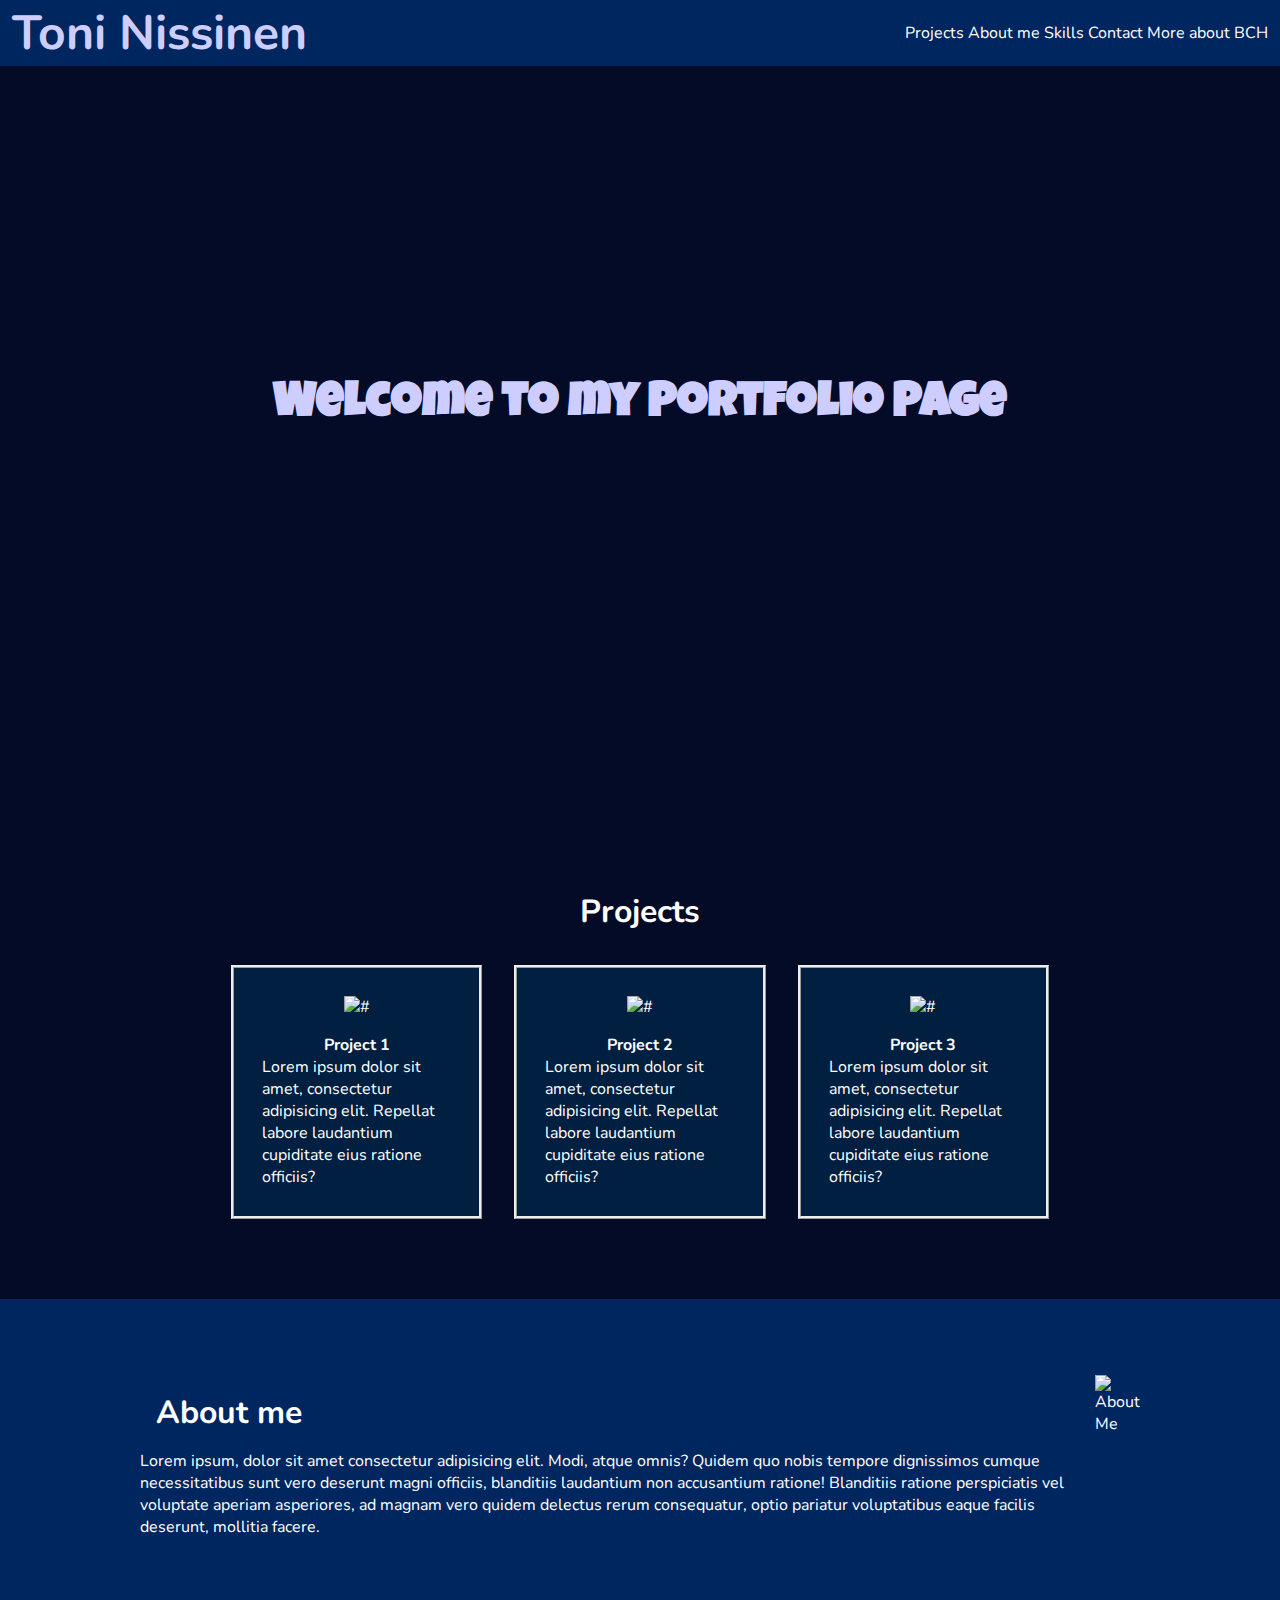
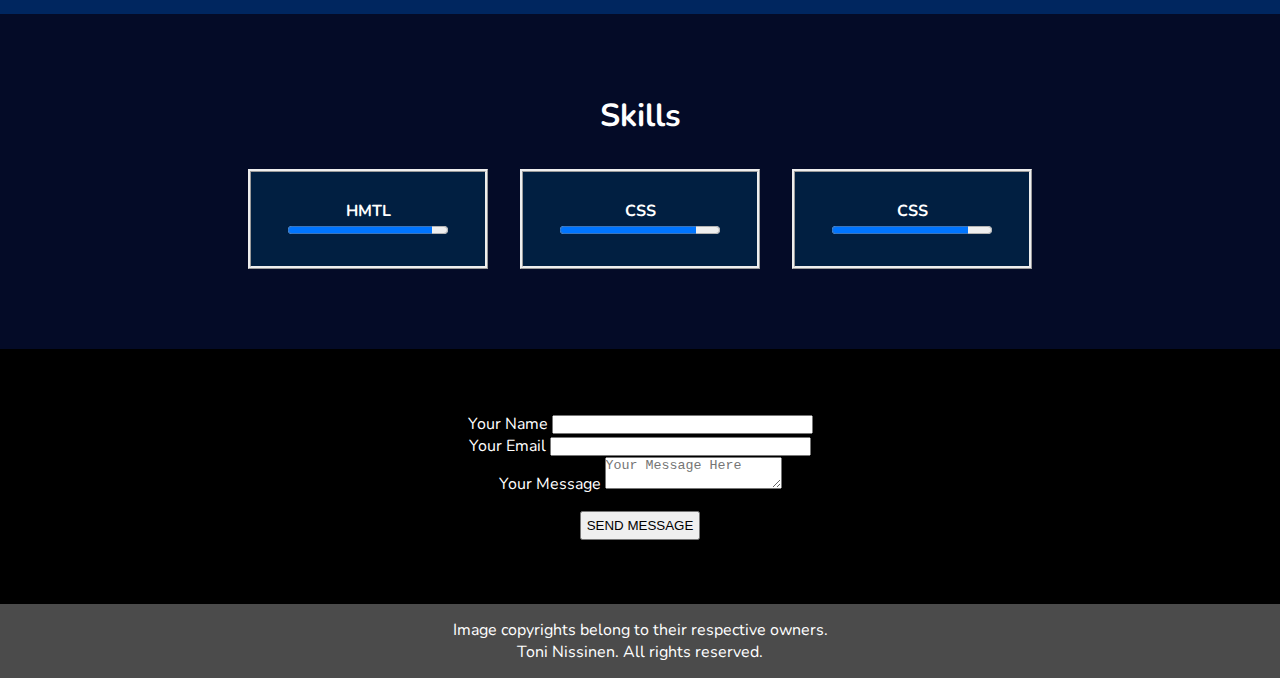
==== index.html @ 395886a1 "Changed to using font awesome icons in skills section, still need some resizing" ====
<!DOCTYPE html>
<html lang="en">
  <head>
    <meta charset="UTF-8" />
    <meta http-equiv="X-UA-Compatible" content="IE=edge" />
    <meta name="viewport" content="width=device-width, initial-scale=1.0" />

    <!-- FONT LINKING START -->
    <link rel="preconnect" href="https://fonts.googleapis.com" />
    <link rel="preconnect" href="https://fonts.gstatic.com" crossorigin />
    <link
      href="https://fonts.googleapis.com/css2?family=Nunito:wght@200;500&display=swap"
      rel="stylesheet"
    />
    <link
      href="https://fonts.googleapis.com/css2?family=Luckiest+Guy&display=swap"
      rel="stylesheet"
    />
    <script src="https://kit.fontawesome.com/25fca375f9.js" crossorigin="anonymous"></script>
    <!-- FONT LINKING ENDS -->

    <link rel="stylesheet" href="style.css" />
    <title>My Portfolio Page</title>
    <link rel="shortcut icon" href="favicon.ico" type="image/x-icon" />
    <link rel="icon" href="favicon.ico" type="image/x-icon" />
  </head>
  <body>
    <header>
      <div class="main-nav">
        <h1 class="hero-name"></h1>
        <nav>
          <ul>
            <li><a href="#projects">Projects</a></li>
            <li><a href="#about">About me</a></li>
            <li><a href="#skills">Skills</a></li>
            <li><a href="#contact">Contact</a></li>
            <li><a href="https://www.bc.fi/" target="_blank">More about BCH</a></li>
          </ul>
        </nav>
      </div>
      <div class="hero-banner">
        <h1 class="hero-welcome">Welcome to my Portfolio Page</h1>
      </div>
    </header>

    <main>
      <section id="projects" class="column">
        <h2>Projects</h2>
        <div id="card-container">
          <div class="card">
            <img src="http://source.unsplash.com/JMwCe3w7qKk" alt="#" />
            <h4>Project 1</h4>
            <p>
              Lorem ipsum dolor sit amet, consectetur adipisicing elit. Repellat labore
              laudantium cupiditate eius ratione officiis?
            </p>
          </div>
          <div class="card">
            <img src="http://source.unsplash.com/KHSPGJ3zP0M" alt="#" />
            <h4>Project 2</h4>
            <p>
              Lorem ipsum dolor sit amet, consectetur adipisicing elit. Repellat labore
              laudantium cupiditate eius ratione officiis?
            </p>
          </div>
          <div class="card">
            <img src="http://source.unsplash.com/1sSfrozgiFk" alt="#" />
            <h4>Project 3</h4>
            <p>
              Lorem ipsum dolor sit amet, consectetur adipisicing elit. Repellat labore
              laudantium cupiditate eius ratione officiis?
            </p>
          </div>
        </div>
      </section>

      <section id="about">
        <div class="content">
          <div>
            <img src="http://source.unsplash.com/W8Qqn1PmQH0" alt="About Me" />
          </div>
          <div>
            <h2>About me</h2>
            <p>
              Lorem ipsum, dolor sit amet consectetur adipisicing elit. Modi, atque omnis?
              Quidem quo nobis tempore dignissimos cumque necessitatibus sunt vero
              deserunt magni officiis, blanditiis laudantium non accusantium ratione!
              Blanditiis ratione perspiciatis vel voluptate aperiam asperiores, ad magnam
              vero quidem delectus rerum consequatur, optio pariatur voluptatibus eaque
              facilis deserunt, mollitia facere.
            </p>
          </div>
        </div>
      </section>

      <section id="skills" class="column">
        <!-- <div>
          <img src="http://source.unsplash.com/GI1hwOGqGtE" alt="Skills" />
        </div>
        <div>
          <h2>Skills</h2>
          <p>
            Lorem ipsum dolor sit amet consectetur adipisicing elit. Aliquam natus
            ratione neque fugit ipsa incidunt, quasi dolores dolorum similique
            doloremque maxime at repellat officia earum dicta dolorem eveniet expedita
            assumenda veritatis recusandae est obcaecati exercitationem ipsum sunt.
            Minus, reprehenderit eveniet odit quia dolor error. Aspernatur at sapiente
            unde velit rerum!
          </p>
        </div> -->
        
        <h2>Skills</h2>
        <!-- <div class="content"> -->
        <div id="card-container">
          <div class="card">
            <i class="fa-brands fa-html5"></i>
            <label for="html">
              <h4>HMTL</h4>
            </label>
            <progress id="html" value="90" max="100">90%</progress>
          </div>
          <div class="card">
            <i class="fa-brands fa-css3-alt"></i>
            <label for="css">
              <h4>CSS</h4>
            </label>
            <progress id="css" value="85" max="100">85%</progress>
            
          </div>
          <div class="card">
            <i class="fa-brands fa-js"></i>
            <label for="css">
              <h4>CSS</h4>
            </label>
            <progress id="css" value="85" max="100">85%</progress>
            
          </div>
        <!-- </div> -->
      </section>

      <section id="contact">
        <form>
          <div>
            <label for="name">Your Name</label>
            <input type="text" name="name" id="msg-sender" size="30" />
          </div>
          <div>
            <label for="email">Your Email</label>
            <input type="email" name="email" id="msg-email" size="30" />
          </div>
          <div>
            <label for="message">Your Message</label>
            <textarea
              name="message"
              id="msg-message"
              autocomplete="off"
              placeholder="Your Message Here"
            ></textarea>
          </div>
          <div>
            <button type="submit" name="send" id="msg-submit">SEND MESSAGE</button>
          </div>
        </form>
      </section>
    </main>
    <footer>
      <p>Image copyrights belong to their respective owners.</p>
      <p>Toni Nissinen. All rights reserved.</p>
    </footer>
  </body>
</html>
---- style.css ----
/* 

TEST LINES - COPY/PASTE TO TEST OR FIND A BOX

border: 5px solid green; 

*/

* {
  margin: 0px;
  padding: 0px;
  /* font-size: 12px; */
  box-sizing: border-box;
}

body {
  background: url("http://source.unsplash.com/knTKij60p3g/") no-repeat top center fixed;
  background-size: cover;
  background-color: rgb(4, 11, 39);
  color: rgb(205, 206, 255);
  font-family: "Nunito", sans-serif;
  display: flex;
  flex-direction: column;
}

/* ************* HEADER ************* */

header {
  min-width: 100vw;
}

.hero-name::after {
  content: "Toni Nissinen";
}

.main-nav {
  display: flex;
  justify-content: space-between;
  align-items: center;
  position: fixed;
  min-width: 100vw;
  background-color: rgb(0, 38, 95);
  padding: 0rem 0.75rem;
}

nav a {
  text-decoration: none;
  color: white;
}

nav a:hover {
  color: rgb(77, 128, 223);
}

h1 {
  font-size: 3rem;
}

.hero-banner {
  min-height: 90vh;
  padding: 5vh auto;
  display: flex;
  flex-direction: column;
  text-align: center;
}

.main-nav > nav > ul > li {
  display: inline-block;
}

.hero-welcome {
  font-family: "Luckiest Guy", cursive;
  display: flex;
  margin: auto;
}

/* ************* MAIN ************* */

img {
  display: block;
  max-width: 25rem;
}

main {
  display: flex;
  flex-direction: column;
}

main h2 {
  margin: 1rem;
  font-size: 2rem;
  display: flex;
}

button#msg-submit {
  padding: 5px;
  margin-top: 1rem;
}

.card {
  background-color: rgb(1, 31, 65);
  display: flex;
  flex-direction: column;
  align-items: center;
  border-style: ridge;
  margin: 1rem;
  padding: 1.75rem;
  min-width: 15rem;
}

.card img {
  max-width: 14rem;
  margin-bottom: 1rem;
}

#card-container {
  display: flex;
  max-width: 850px;
}

.column {
  flex-direction: column;
}

section {
  display: flex;
  background-color: rgb(4, 11, 39);
  padding-bottom: 4rem;
  padding-top: 4rem;
  color: white;
  justify-content: center;
  align-items: center;
}

section:nth-child(2n) {
  background-color: rgb(0, 38, 95);
  flex-direction: row-reverse;
}

.content {
  display: flex;
  max-width: 80vw;
}

.content > div {
  margin: 0.75rem;
}

section:nth-child(2n) .content {
  flex-direction: row-reverse;
}

#contact {
  display: block;
  background-color: black;
  color: white;
  justify-content: center;
}

form {
  display: flex;
  flex-direction: column;
  align-items: center;
}

/* ************* FOOTER ************* */

footer {
  background: rgb(75, 75, 75);
  color: white;
  padding: 15px;
  text-align: center;
}

@media (max-width: 875px) {
  img {
    max-width: 80vw;
    display: block;
  }

  #project-container {
    flex-direction: column;
    max-width: 70vw;
  }

  .project img {
    max-width: 55vw;
  }

  p {
    display: block;
  }

  .content {
    flex-direction: column;
  }

  .content > div {
    margin: 0rem;
  }

  section:nth-child(2n) .content {
    flex-direction: column;
  }

  .hero-name::after {
    content: "TN";
  }
}
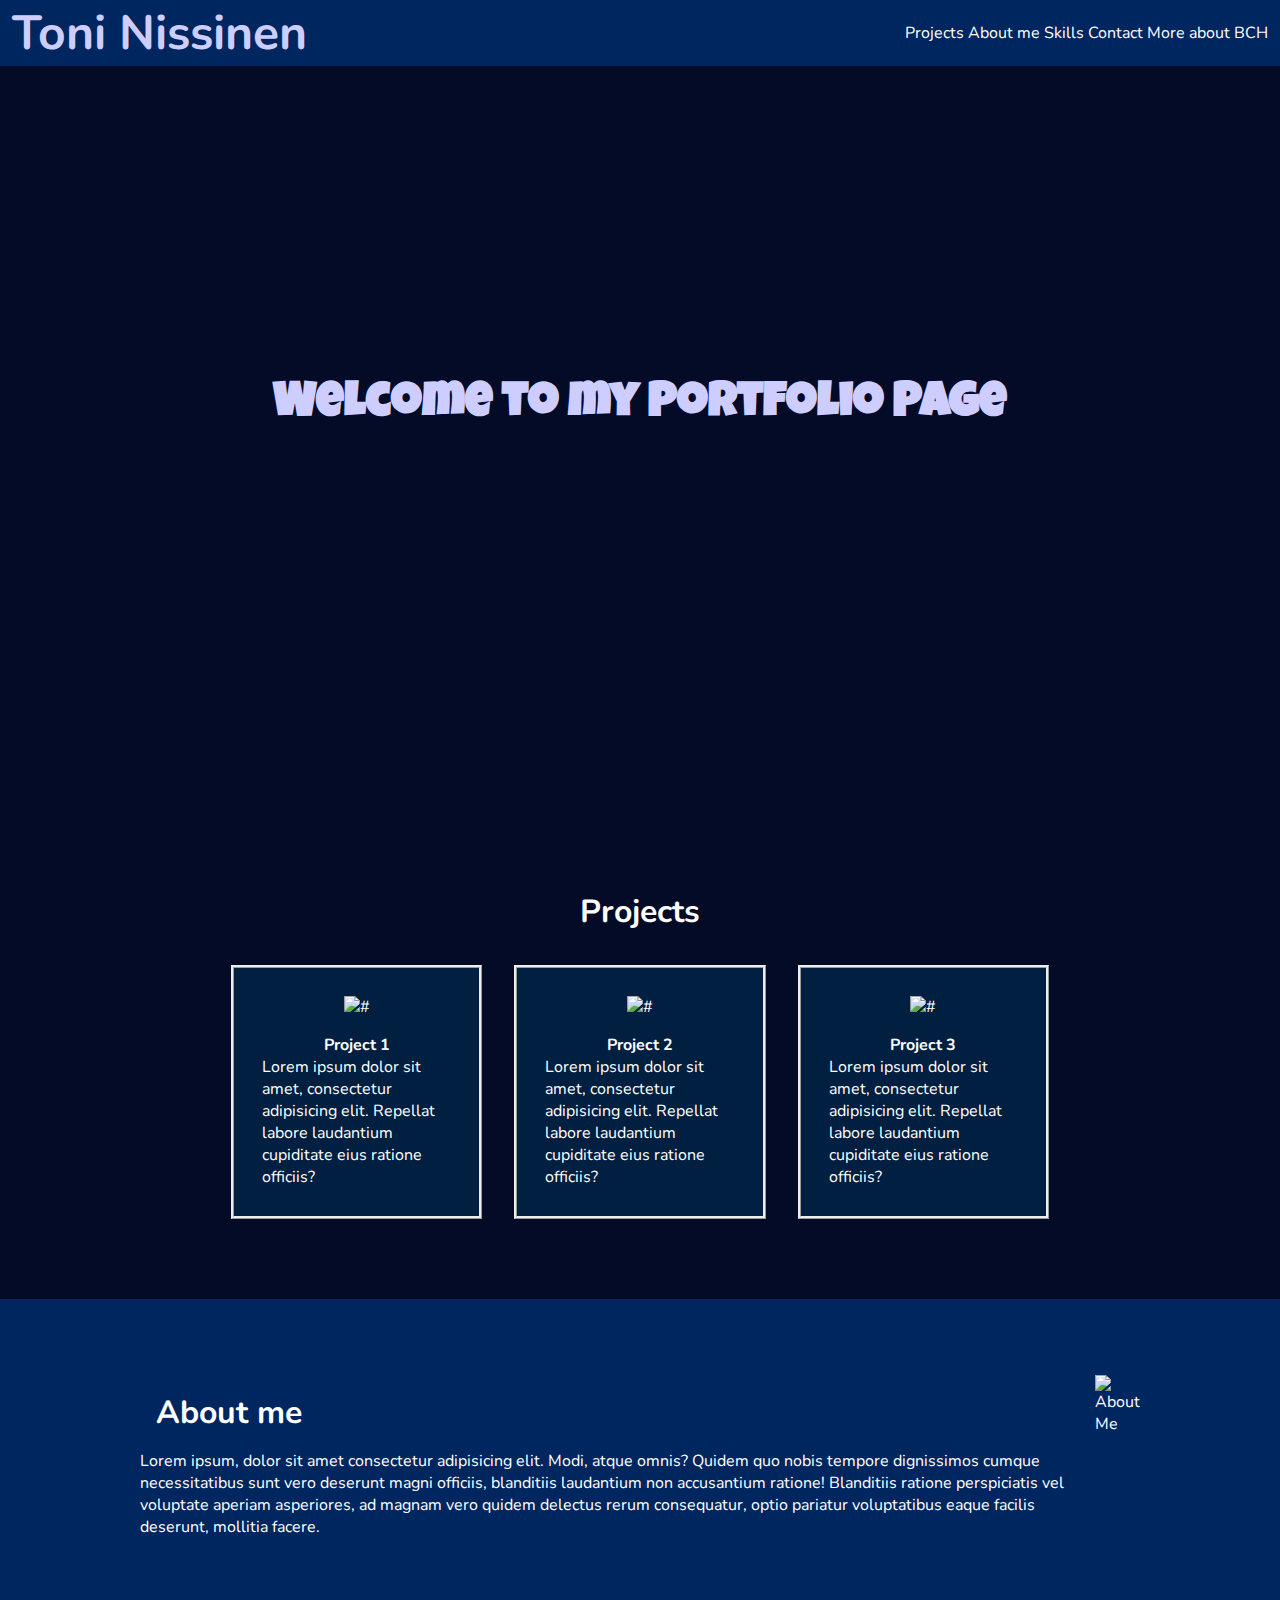
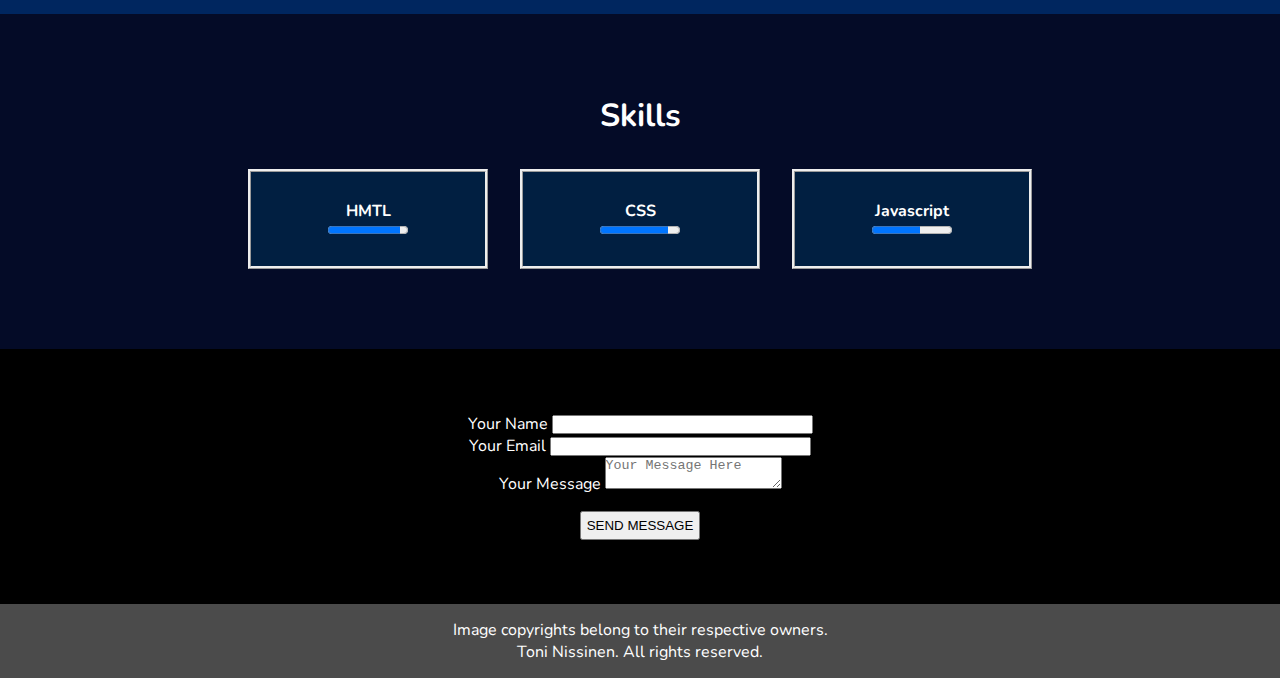
==== commit e439707e: "Some fixing and code validations" ====
--- a/index.html
+++ b/index.html
@@ -46,7 +46,7 @@
     <main>
       <section id="projects" class="column">
         <h2>Projects</h2>
-        <div id="card-container">
+        <div class="card-container">
           <div class="card">
             <img src="http://source.unsplash.com/JMwCe3w7qKk" alt="#" />
             <h4>Project 1</h4>
@@ -111,28 +111,28 @@
         
         <h2>Skills</h2>
         <!-- <div class="content"> -->
-        <div id="card-container">
+        <div class="card-container">
           <div class="card">
-            <i class="fa-brands fa-html5"></i>
             <label for="html">
+              <i class="fa-brands fa-html5 fa-8x"></i>
               <h4>HMTL</h4>
             </label>
             <progress id="html" value="90" max="100">90%</progress>
           </div>
           <div class="card">
-            <i class="fa-brands fa-css3-alt"></i>
             <label for="css">
+              <i class="fa-brands fa-css3-alt fa-8x"></i>
               <h4>CSS</h4>
             </label>
             <progress id="css" value="85" max="100">85%</progress>
             
           </div>
           <div class="card">
-            <i class="fa-brands fa-js"></i>
-            <label for="css">
-              <h4>CSS</h4>
+            <label for="javascript">
+              <i class="fa-brands fa-js fa-8x"></i>
+              <h4>Javascript</h4>
             </label>
-            <progress id="css" value="85" max="100">85%</progress>
+            <progress id="javascript" value="60" max="100">85%</progress>
             
           </div>
         <!-- </div> -->
@@ -149,7 +149,7 @@
             <input type="email" name="email" id="msg-email" size="30" />
           </div>
           <div>
-            <label for="message">Your Message</label>
+            <label for="msg-message">Your Message</label>
             <textarea
               name="message"
               id="msg-message"
--- a/style.css
+++ b/style.css
@@ -113,7 +113,7 @@
   margin-bottom: 1rem;
 }
 
-#card-container {
+.card-container {
   display: flex;
   max-width: 850px;
 }
@@ -144,6 +144,14 @@
 
 .content > div {
   margin: 0.75rem;
+}
+
+progress {
+  width: 5rem;
+}
+
+label {
+  text-align: center;
 }
 
 section:nth-child(2n) .content {
@@ -178,12 +186,12 @@
     display: block;
   }
 
-  #project-container {
+  .card-container {
     flex-direction: column;
     max-width: 70vw;
   }
 
-  .project img {
+  .card img {
     max-width: 55vw;
   }
 
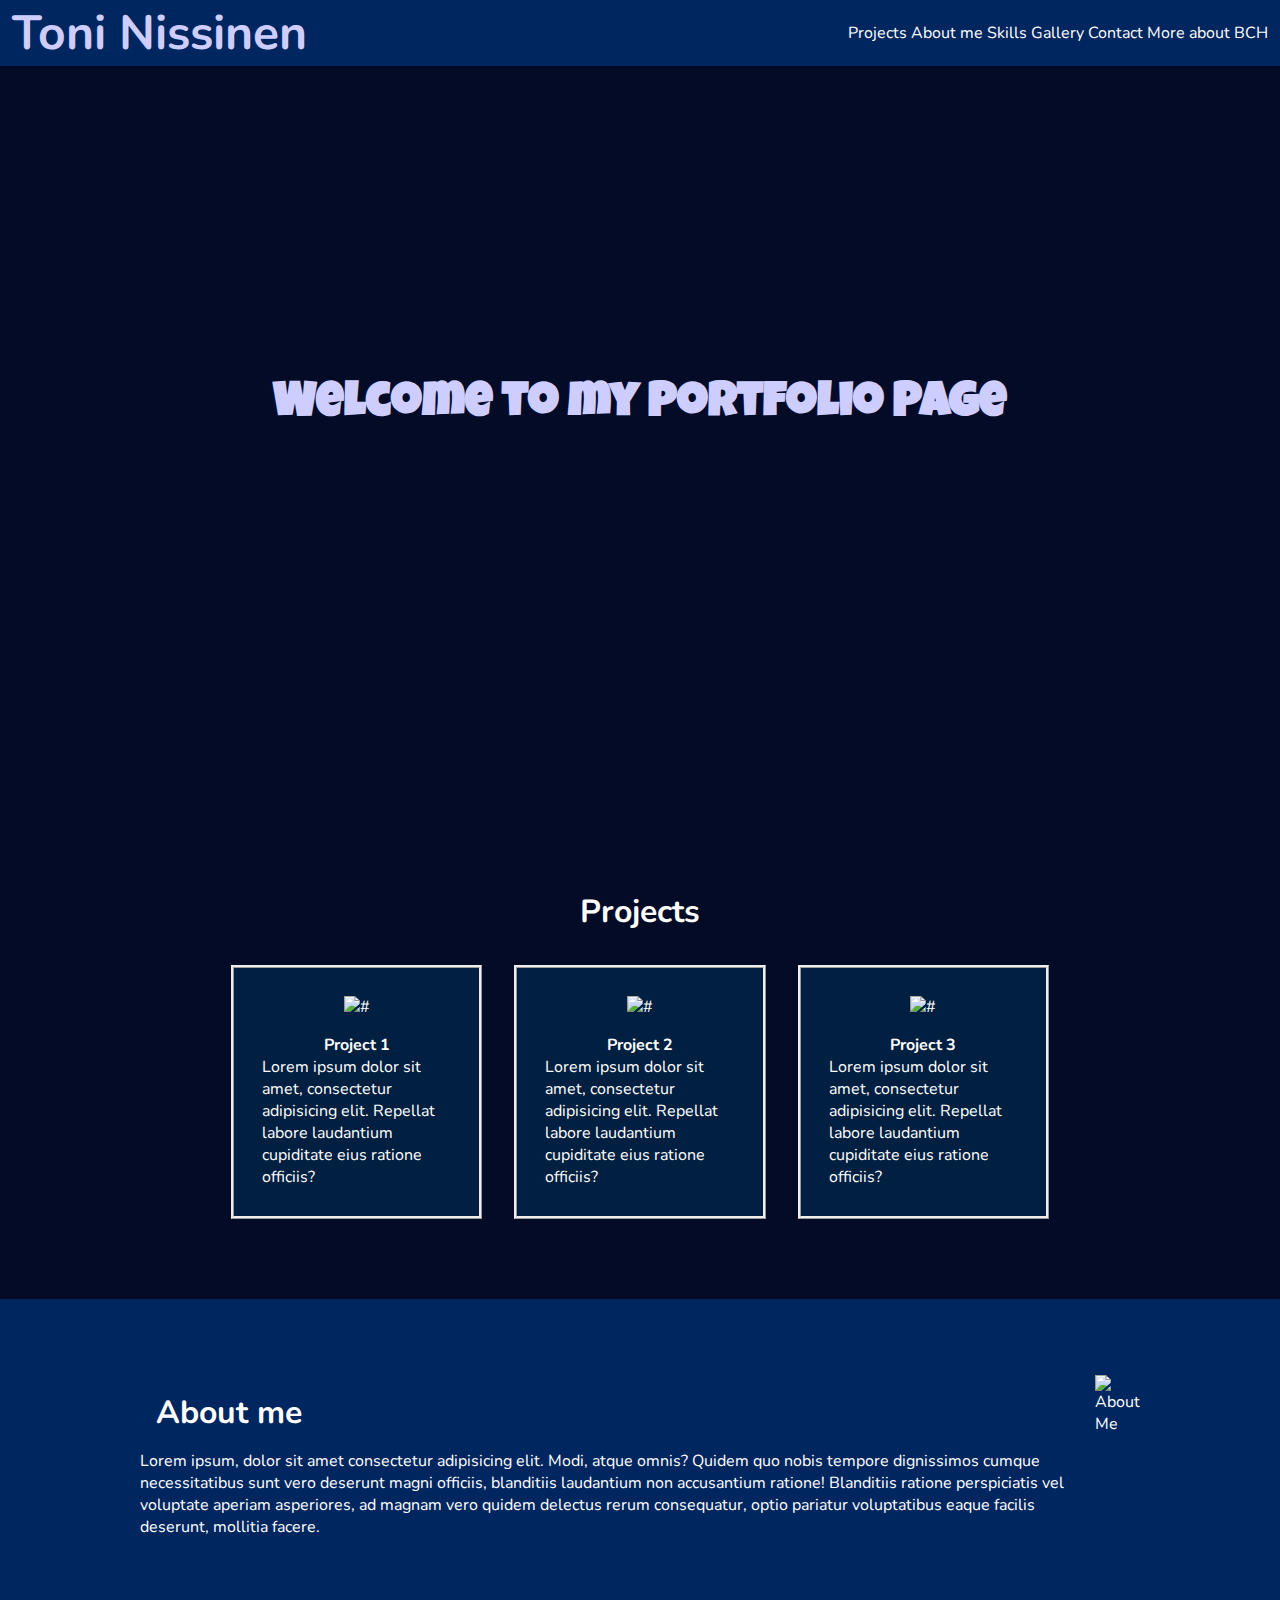
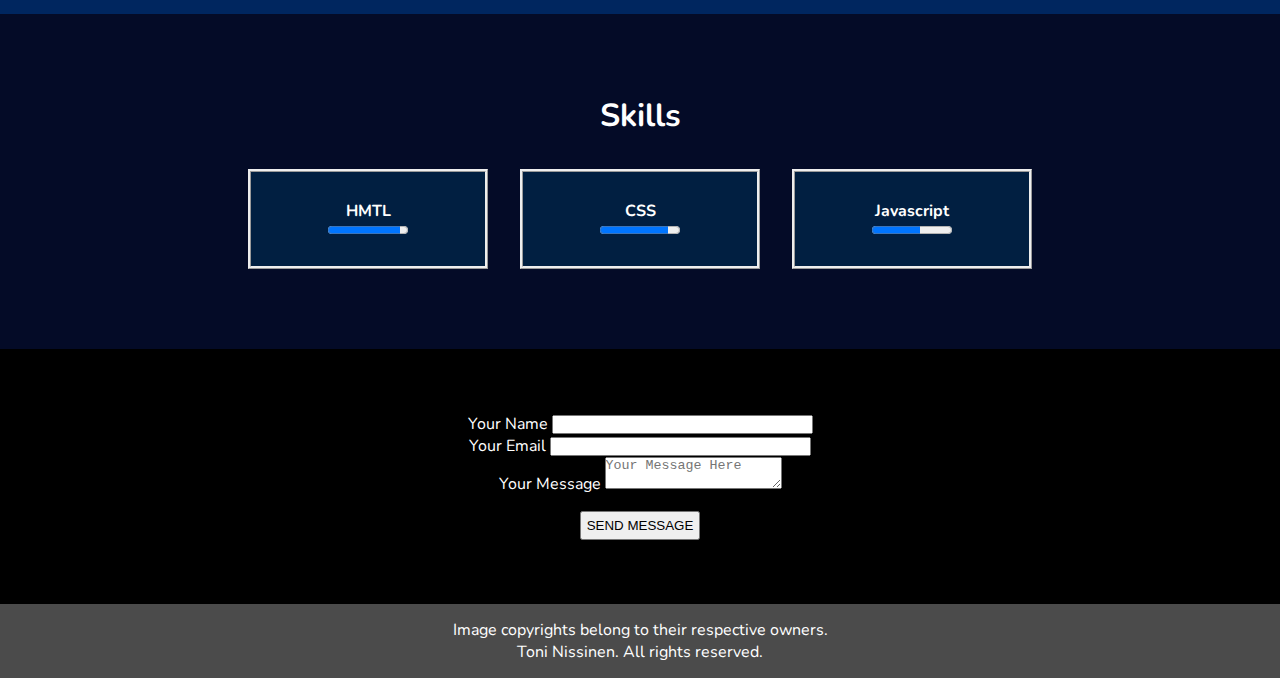
==== commit e3954ce9: "Added gallery.html made a link to the page" ====
--- a/index.html
+++ b/index.html
@@ -16,7 +16,10 @@
       href="https://fonts.googleapis.com/css2?family=Luckiest+Guy&display=swap"
       rel="stylesheet"
     />
-    <script src="https://kit.fontawesome.com/25fca375f9.js" crossorigin="anonymous"></script>
+    <script
+      src="https://kit.fontawesome.com/25fca375f9.js"
+      crossorigin="anonymous"
+    ></script>
     <!-- FONT LINKING ENDS -->
 
     <link rel="stylesheet" href="style.css" />
@@ -33,6 +36,7 @@
             <li><a href="#projects">Projects</a></li>
             <li><a href="#about">About me</a></li>
             <li><a href="#skills">Skills</a></li>
+            <li><a href="./gallery.html">Gallery</a></li>
             <li><a href="#contact">Contact</a></li>
             <li><a href="https://www.bc.fi/" target="_blank">More about BCH</a></li>
           </ul>
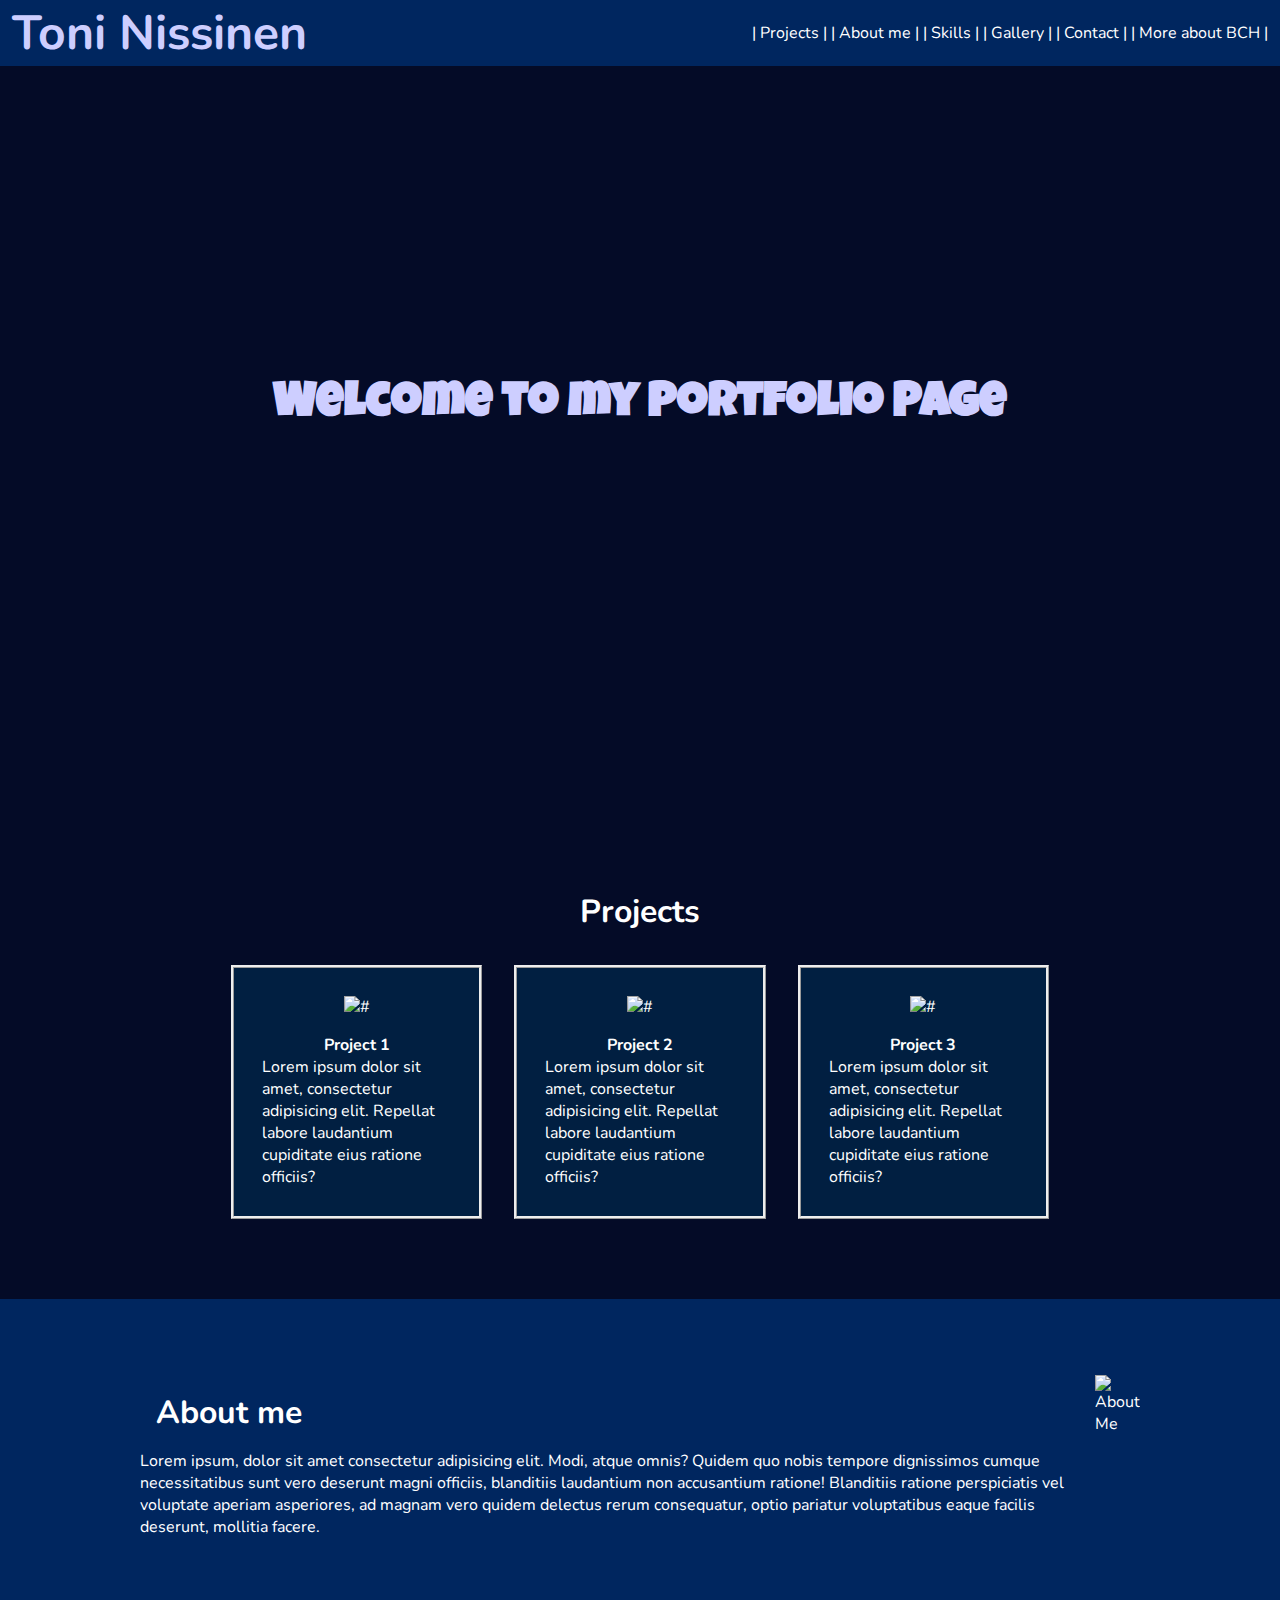
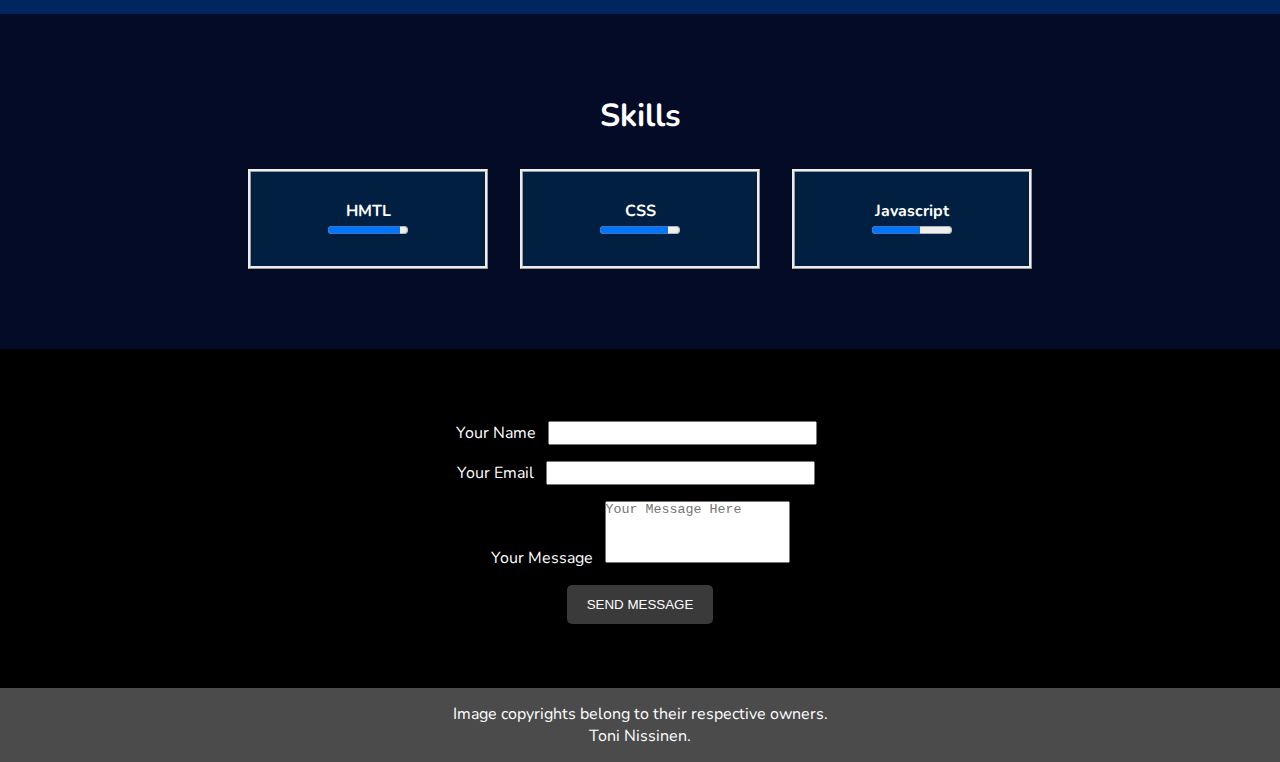
==== commit 151da232: "Working with responsiveness and added mobile menu button, changed pictures in the gallery" ====
--- a/index.html
+++ b/index.html
@@ -4,6 +4,8 @@
     <meta charset="UTF-8" />
     <meta http-equiv="X-UA-Compatible" content="IE=edge" />
     <meta name="viewport" content="width=device-width, initial-scale=1.0" />
+    <meta name="description" content="School portfolio project">
+    <meta name="author" content="Toni Nissinen">
 
     <!-- FONT LINKING START -->
     <link rel="preconnect" href="https://fonts.googleapis.com" />
@@ -14,6 +16,10 @@
     />
     <link
       href="https://fonts.googleapis.com/css2?family=Luckiest+Guy&display=swap"
+      rel="stylesheet"
+    />
+    <link
+      href="https://fonts.googleapis.com/icon?family=Material+Icons"
       rel="stylesheet"
     />
     <script
@@ -30,17 +36,21 @@
   <body>
     <header>
       <div class="main-nav">
-        <h1 class="hero-name"></h1>
+        <h1 class="hero-name"><span id="name">Toni Nissinen</span></h1>
         <nav>
+          <button id="mobileButton">
+            <span class="material-icons"> menu </span>
+          </button>
           <ul>
-            <li><a href="#projects">Projects</a></li>
-            <li><a href="#about">About me</a></li>
-            <li><a href="#skills">Skills</a></li>
-            <li><a href="./gallery.html">Gallery</a></li>
-            <li><a href="#contact">Contact</a></li>
-            <li><a href="https://www.bc.fi/" target="_blank">More about BCH</a></li>
+            <li><a href="#projects">| Projects |</a></li>
+            <li><a href="#about">| About me |</a></li>
+            <li><a href="#skills">| Skills |</a></li>
+            <li><a href="./gallery.html">| Gallery |</a></li>
+            <li><a href="#contact">| Contact |</a></li>
+            <li><a href="https://www.bc.fi/" target="_blank">| More about BCH |</a></li>
           </ul>
         </nav>
+
       </div>
       <div class="hero-banner">
         <h1 class="hero-welcome">Welcome to my Portfolio Page</h1>
@@ -80,7 +90,7 @@
 
       <section id="about">
         <div class="content">
-          <div>
+          <div class="mainImg">
             <img src="http://source.unsplash.com/W8Qqn1PmQH0" alt="About Me" />
           </div>
           <div>
@@ -98,23 +108,8 @@
       </section>
 
       <section id="skills" class="column">
-        <!-- <div>
-          <img src="http://source.unsplash.com/GI1hwOGqGtE" alt="Skills" />
-        </div>
-        <div>
-          <h2>Skills</h2>
-          <p>
-            Lorem ipsum dolor sit amet consectetur adipisicing elit. Aliquam natus
-            ratione neque fugit ipsa incidunt, quasi dolores dolorum similique
-            doloremque maxime at repellat officia earum dicta dolorem eveniet expedita
-            assumenda veritatis recusandae est obcaecati exercitationem ipsum sunt.
-            Minus, reprehenderit eveniet odit quia dolor error. Aspernatur at sapiente
-            unde velit rerum!
-          </p>
-        </div> -->
-        
         <h2>Skills</h2>
-        <!-- <div class="content"> -->
+
         <div class="card-container">
           <div class="card">
             <label for="html">
@@ -139,7 +134,6 @@
             <progress id="javascript" value="60" max="100">85%</progress>
             
           </div>
-        <!-- </div> -->
       </section>
 
       <section id="contact">
@@ -159,6 +153,8 @@
               id="msg-message"
               autocomplete="off"
               placeholder="Your Message Here"
+              rows="4"
+              cols="21"
             ></textarea>
           </div>
           <div>
@@ -169,7 +165,8 @@
     </main>
     <footer>
       <p>Image copyrights belong to their respective owners.</p>
-      <p>Toni Nissinen. All rights reserved.</p>
+      <p>Toni Nissinen.</p>
     </footer>
   </body>
+  <script src="./script.js"></script>
 </html>
--- a/style.css
+++ b/style.css
@@ -7,9 +7,8 @@
 */
 
 * {
-  margin: 0px;
-  padding: 0px;
-  /* font-size: 12px; */
+  margin: 0;
+  padding: 0;
   box-sizing: border-box;
 }
 
@@ -23,14 +22,15 @@
   flex-direction: column;
 }
 
+html {
+  scroll-behavior: smooth;
+}
+
 /* ************* HEADER ************* */
 
 header {
   min-width: 100vw;
-}
-
-.hero-name::after {
-  content: "Toni Nissinen";
+  z-index: 100;
 }
 
 .main-nav {
@@ -43,6 +43,17 @@
   padding: 0rem 0.75rem;
 }
 
+#mobileButton {
+  display: none;
+  background-color: transparent;
+  border: none;
+  color: white;
+}
+
+.material-icons {
+  font-size: 2rem;
+}
+
 nav a {
   text-decoration: none;
   color: white;
@@ -76,7 +87,7 @@
 
 /* ************* MAIN ************* */
 
-img {
+.mainImg img {
   display: block;
   max-width: 25rem;
 }
@@ -92,9 +103,25 @@
   display: flex;
 }
 
+form input {
+  padding: 0.25rem;
+  height: 1.5rem;
+  margin: 0.5rem;
+}
+
+form textarea {
+  resize: none;
+  margin-top: 0.5rem;
+  margin-left: 0.5rem;
+}
+
 button#msg-submit {
-  padding: 5px;
+  padding: 0.75rem 1.25rem;
   margin-top: 1rem;
+  background-color: rgb(58, 58, 58);
+  color: white;
+  border-radius: 5px;
+  border: none;
 }
 
 .card {
@@ -171,6 +198,43 @@
   align-items: center;
 }
 
+#grid-container {
+  display: grid;
+  margin: 0 auto;
+  max-width: 80vw;
+  grid-template-columns: repeat(4, 1fr);
+  gap: 0.5rem;
+  margin-top: 1rem;
+}
+
+.image-container {
+  display: flex;
+  justify-content: center;
+  align-items: center;
+  border-radius: 7px;
+}
+
+.image-container img {
+  object-fit: cover;
+  width: 100%;
+  height: 100%;
+  border-radius: 7px;
+}
+
+.image-container:first-child {
+  grid-column: 1/3;
+  grid-row: 1/3;
+}
+
+.image-container:nth-child(2) {
+  grid-column: 3/5;
+}
+
+.image-container:nth-child(3) {
+  grid-column: 3/4;
+  grid-row: 2/4;
+}
+
 /* ************* FOOTER ************* */
 
 footer {
@@ -178,6 +242,37 @@
   color: white;
   padding: 15px;
   text-align: center;
+}
+
+/* **** RESPONSIVENESS **** */
+
+@media (max-width: 1200px) {
+  #grid-container {
+    grid-template-columns: repeat(2, 1fr);
+  }
+
+  #hero-name span {
+    display: none;
+  }
+
+  #hero-name::after {
+    content: "TN";
+  }
+
+  .image-container:first-child {
+    grid-column: 1/3;
+    grid-row: 1/2;
+  }
+
+  .image-container:nth-child(2) {
+    grid-column: 1/2;
+    grid-row: 2/4;
+  }
+
+  .image-container:nth-child(3) {
+    grid-column: 2/3;
+    grid-row: 2/3;
+  }
 }
 
 @media (max-width: 875px) {
@@ -186,6 +281,11 @@
     display: block;
   }
 
+  .mainImg img {
+    display: block;
+    max-width: 80vw;
+  }
+
   .card-container {
     flex-direction: column;
     max-width: 70vw;
@@ -211,7 +311,30 @@
     flex-direction: column;
   }
 
-  .hero-name::after {
-    content: "TN";
-  }
-}
+  #grid-container {
+    grid-template-columns: repeat(1, 1fr);
+  }
+
+  .image-container:first-child {
+    grid-column: 1/2;
+    grid-row: 1/2;
+  }
+
+  .image-container:nth-child(2) {
+    grid-column: 1/2;
+    grid-row: 2/3;
+  }
+
+  .image-container:nth-child(3) {
+    grid-column: 1/2;
+    grid-row: 3/4;
+  }
+
+  #mobileButton {
+    display: block;
+  }
+
+  nav ul {
+    display: none;
+  }
+}
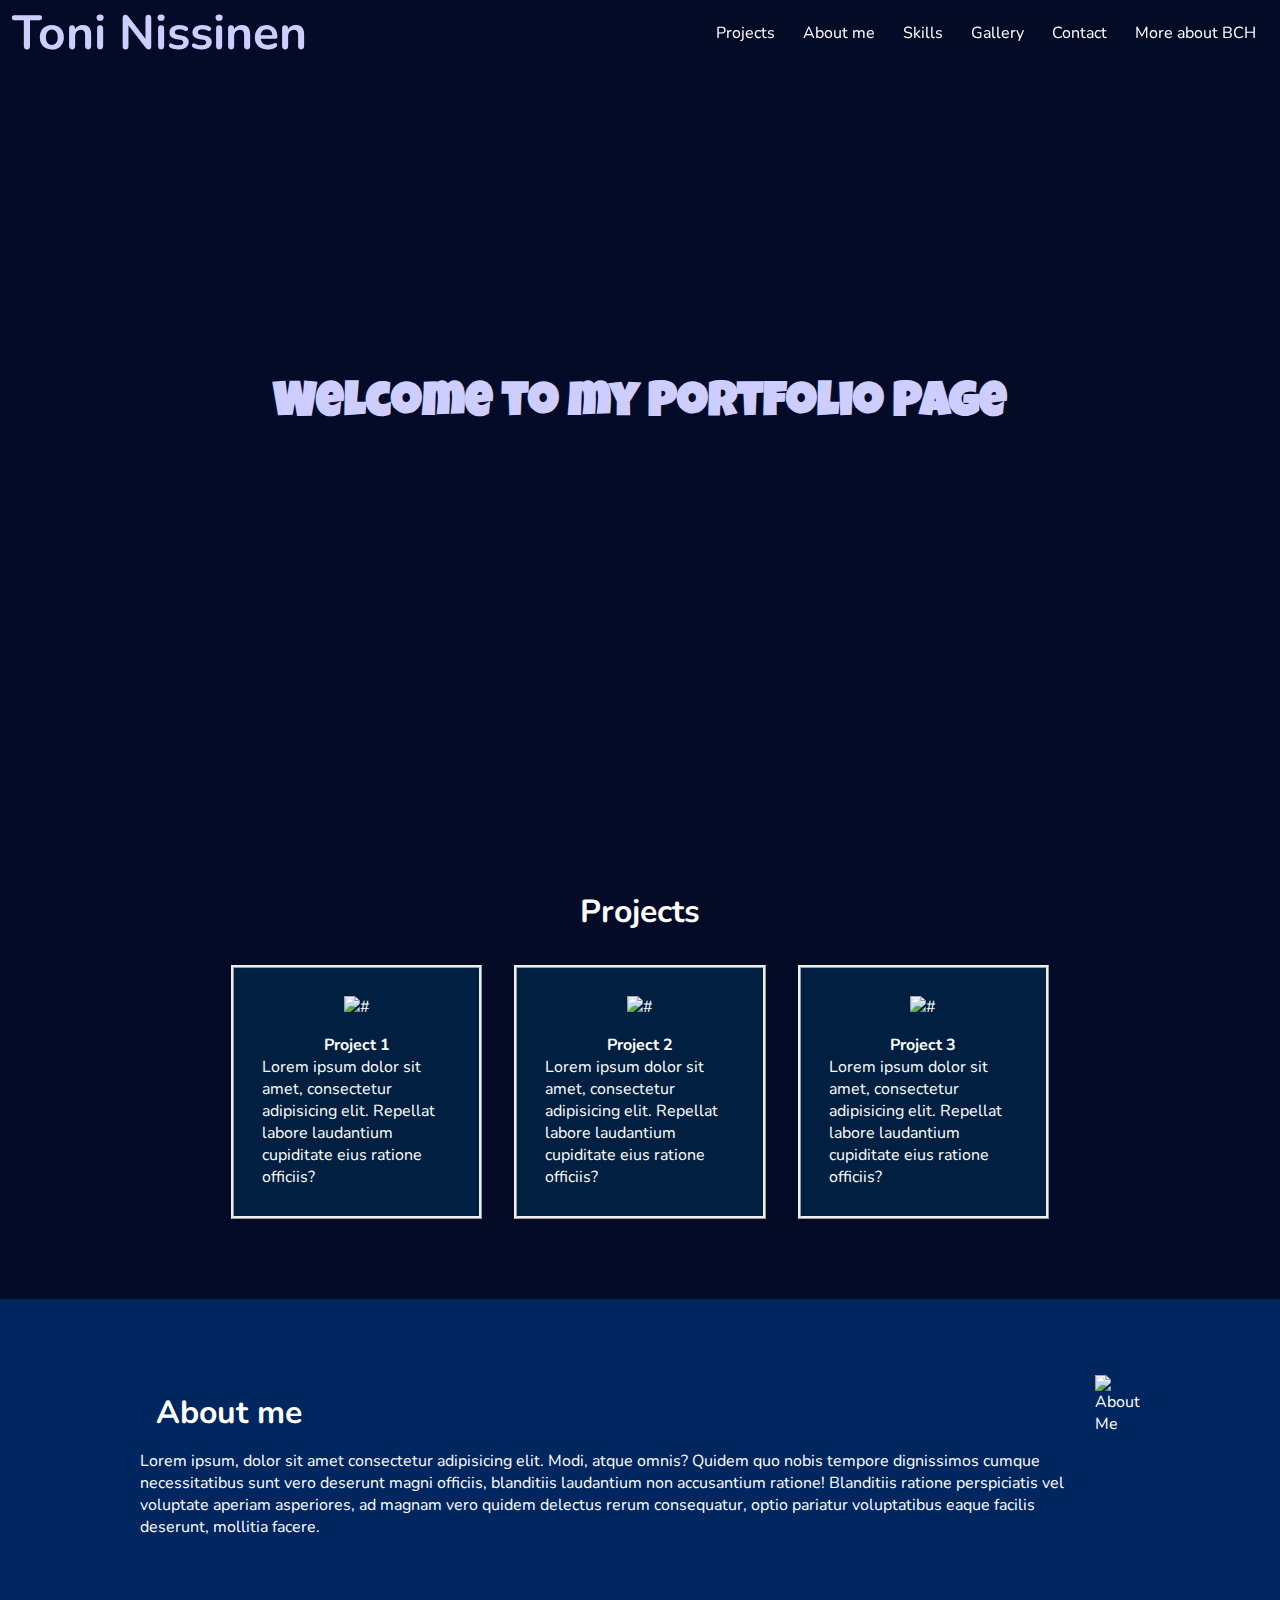
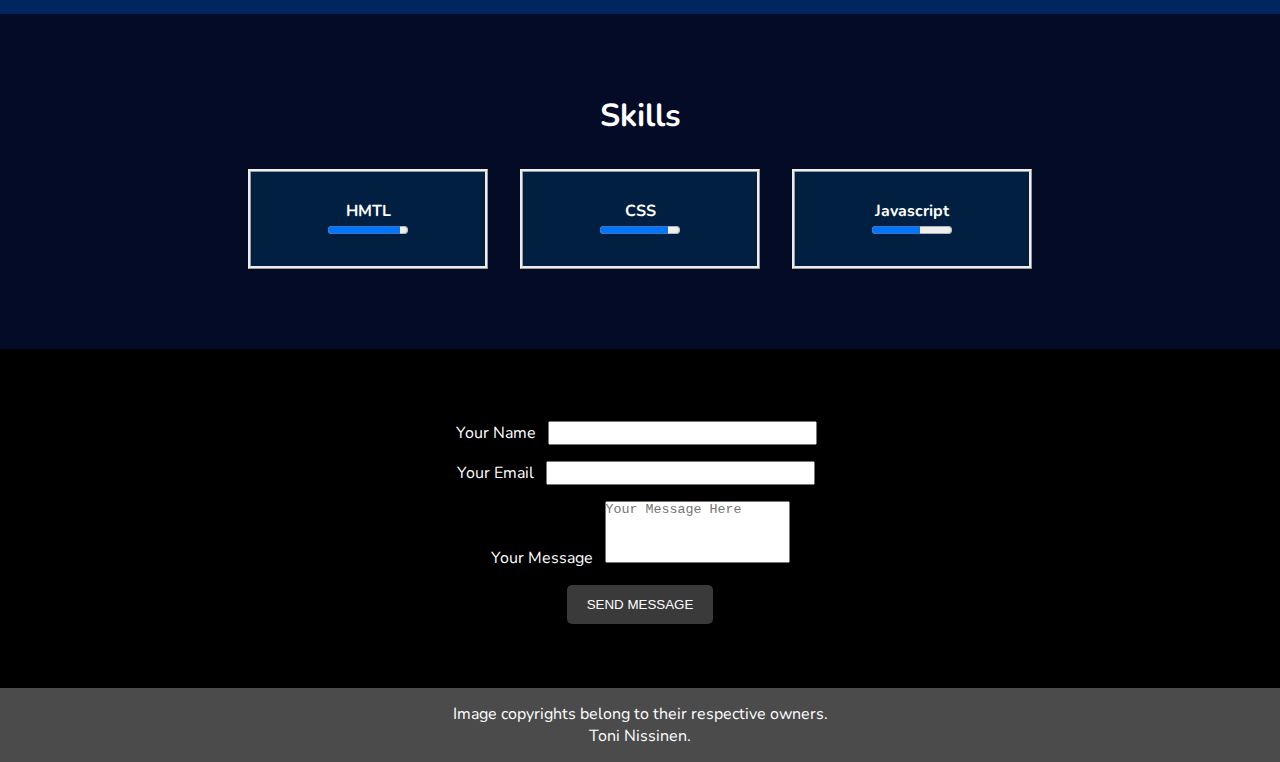
==== commit 9cf9c3a1: "Made few missing features mainly about responsiveness" ====
--- a/index.html
+++ b/index.html
@@ -41,13 +41,13 @@
           <button id="mobileButton">
             <span class="material-icons"> menu </span>
           </button>
-          <ul>
-            <li><a href="#projects">| Projects |</a></li>
-            <li><a href="#about">| About me |</a></li>
-            <li><a href="#skills">| Skills |</a></li>
-            <li><a href="./gallery.html">| Gallery |</a></li>
-            <li><a href="#contact">| Contact |</a></li>
-            <li><a href="https://www.bc.fi/" target="_blank">| More about BCH |</a></li>
+          <ul id="links" class="hideMenu">
+            <li><a href="#projects" class="menulink">Projects</a></li>
+            <li><a href="#about" class="menulink">About me</a></li>
+            <li><a href="#skills" class="menulink">Skills</a></li>
+            <li><a href="./gallery.html" class="menulink">Gallery</a></li>
+            <li><a href="#contact" class="menulink">Contact</a></li>
+            <li><a href="https://www.bc.fi/" target="_blank" class="menulink">More about BCH</a></li>
           </ul>
         </nav>
 
@@ -166,7 +166,10 @@
     <footer>
       <p>Image copyrights belong to their respective owners.</p>
       <p>Toni Nissinen.</p>
+      <div id="toTopButton">
+        <span class="material-icons arrowUp"> forward </span>
+      </div>
     </footer>
   </body>
-  <script src="./script.js"></script>
+  <script src="script.js"></script>
 </html>
--- a/style.css
+++ b/style.css
@@ -33,13 +33,23 @@
   z-index: 100;
 }
 
+#mobileMenu {
+  position: absolute;
+  background-color: black;
+  top: 0;
+  left: 0;
+  opacity: 50%;
+  width: 100%;
+  height: 100%;
+}
+
 .main-nav {
   display: flex;
   justify-content: space-between;
   align-items: center;
   position: fixed;
   min-width: 100vw;
-  background-color: rgb(0, 38, 95);
+  background-color: transparent;
   padding: 0rem 0.75rem;
 }
 
@@ -50,6 +60,10 @@
   color: white;
 }
 
+.bg {
+  background-color: rgb(0, 38, 95);
+}
+
 .material-icons {
   font-size: 2rem;
 }
@@ -77,6 +91,12 @@
 
 .main-nav > nav > ul > li {
   display: inline-block;
+  padding: 0.5rem 0.75rem;
+  border-radius: 5px;
+}
+
+.main-nav > nav > ul > li:hover {
+  background-color: rgb(4, 11, 39);
 }
 
 .hero-welcome {
@@ -235,6 +255,26 @@
   grid-row: 2/4;
 }
 
+.arrowUp {
+  transform: rotate(-90deg);
+}
+
+#toTopButton {
+  position: fixed;
+  bottom: 20px;
+  right: 20px;
+  height: 4rem;
+  width: 4rem;
+  border-radius: 50%;
+  background-color: black;
+  display: flex;
+  justify-content: center;
+  align-items: center;
+  visibility: hidden;
+  border: 5px solid white;
+  cursor: pointer;
+}
+
 /* ************* FOOTER ************* */
 
 footer {
@@ -251,11 +291,11 @@
     grid-template-columns: repeat(2, 1fr);
   }
 
-  #hero-name span {
+  .hero-name #name {
     display: none;
   }
 
-  #hero-name::after {
+  .hero-name::after {
     content: "TN";
   }
 
@@ -273,9 +313,49 @@
     grid-column: 2/3;
     grid-row: 2/3;
   }
+
+  #toTopButton {
+    bottom: 10px;
+    right: 10px;
+    height: 3rem;
+    width: 3rem;
+  }
 }
 
 @media (max-width: 875px) {
+  .mobileNav {
+    display: block;
+    position: absolute;
+    top: 0;
+    right: 0;
+  }
+
+  #mobileButton {
+    display: block;
+  }
+
+  nav ul {
+    display: block;
+    position: absolute;
+    top: 66px;
+    right: 0;
+    background-color: black;
+  }
+
+  .main-nav > nav > ul > li {
+    display: block;
+    padding: 0.5rem 2rem;
+    border-radius: 5px;
+  }
+
+  .main-nav > nav > ul > li:hover {
+    background-color: black;
+  }
+
+  .hideMenu {
+    opacity: 0;
+  }
+
   img {
     max-width: 80vw;
     display: block;
@@ -330,11 +410,8 @@
     grid-row: 3/4;
   }
 
-  #mobileButton {
-    display: block;
-  }
-
-  nav ul {
-    display: none;
-  }
-}
+  #toTopButton {
+    height: 2.5rem;
+    width: 2.5rem;
+  }
+}
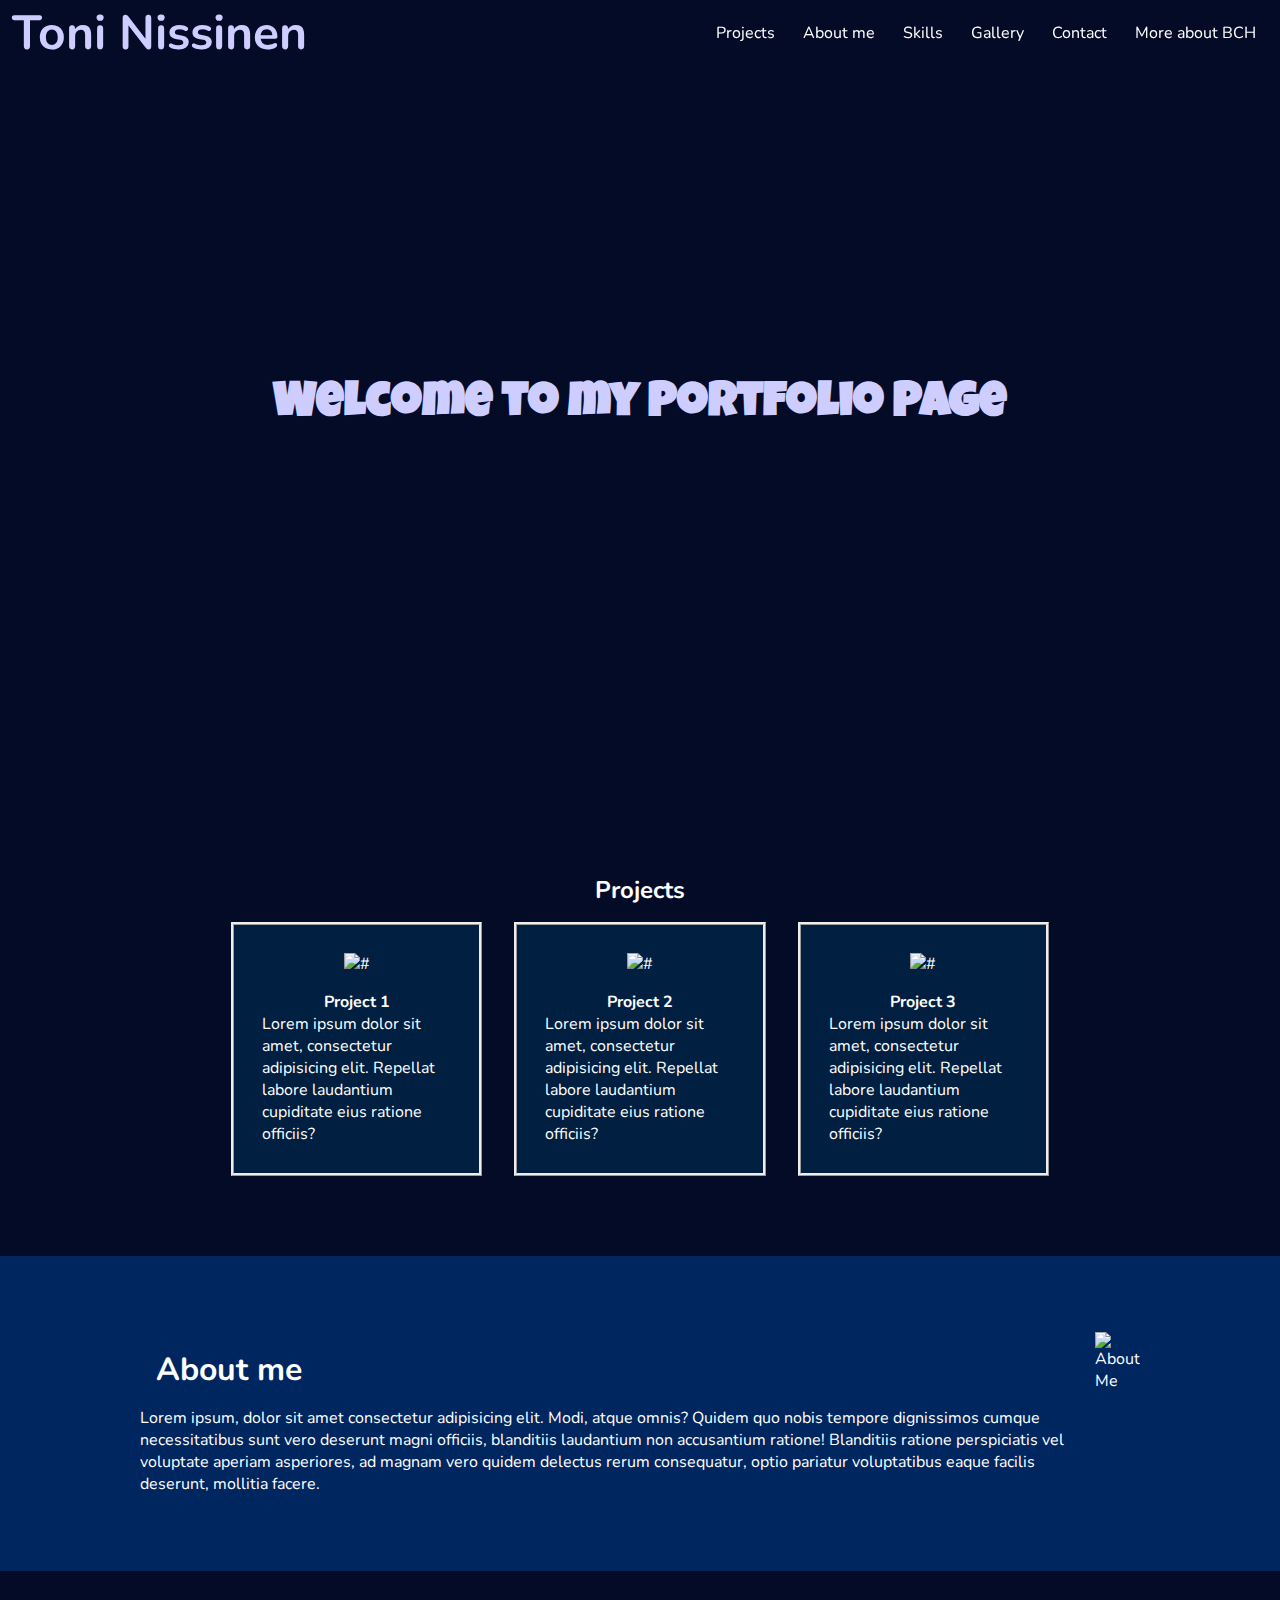
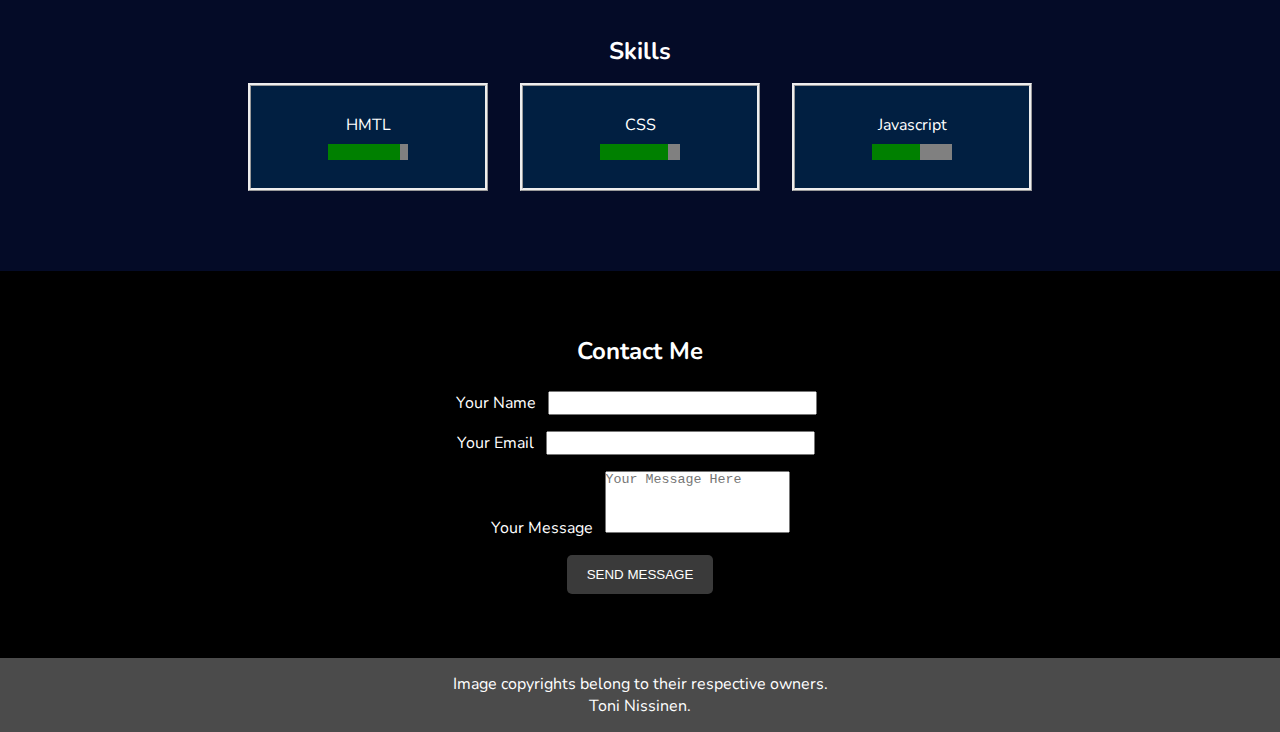
==== commit 48e6193d: "Made code validation for html and css, minor change to scroll behaviour to js" ====
--- a/index.html
+++ b/index.html
@@ -4,8 +4,11 @@
     <meta charset="UTF-8" />
     <meta http-equiv="X-UA-Compatible" content="IE=edge" />
     <meta name="viewport" content="width=device-width, initial-scale=1.0" />
-    <meta name="description" content="School portfolio project">
-    <meta name="author" content="Toni Nissinen">
+    <meta name="description" content="School portfolio project" />
+    <meta name="author" content="Toni Nissinen" />
+    <link rel="shortcut icon" type="image/x-icon" href="favicon.ico" />
+    <link rel="icon" type="image/x-icon" href="favicon.ico" />
+    <!-- THERE IS A FAVICON BUG IN CHROME ITS NOT SHOWING ON LOCALHOST -->
 
     <!-- FONT LINKING START -->
     <link rel="preconnect" href="https://fonts.googleapis.com" />
@@ -30,8 +33,6 @@
 
     <link rel="stylesheet" href="style.css" />
     <title>My Portfolio Page</title>
-    <link rel="shortcut icon" href="favicon.ico" type="image/x-icon" />
-    <link rel="icon" href="favicon.ico" type="image/x-icon" />
   </head>
   <body>
     <header>
@@ -47,10 +48,13 @@
             <li><a href="#skills" class="menulink">Skills</a></li>
             <li><a href="./gallery.html" class="menulink">Gallery</a></li>
             <li><a href="#contact" class="menulink">Contact</a></li>
-            <li><a href="https://www.bc.fi/" target="_blank" class="menulink">More about BCH</a></li>
+            <li>
+              <a href="https://www.bc.fi/" target="_blank" class="menulink"
+                >More about BCH</a
+              >
+            </li>
           </ul>
         </nav>
-
       </div>
       <div class="hero-banner">
         <h1 class="hero-welcome">Welcome to my Portfolio Page</h1>
@@ -114,36 +118,36 @@
           <div class="card">
             <label for="html">
               <i class="fa-brands fa-html5 fa-8x"></i>
-              <h4>HMTL</h4>
+              HMTL
             </label>
             <progress id="html" value="90" max="100">90%</progress>
           </div>
           <div class="card">
             <label for="css">
               <i class="fa-brands fa-css3-alt fa-8x"></i>
-              <h4>CSS</h4>
+              CSS
             </label>
             <progress id="css" value="85" max="100">85%</progress>
-            
           </div>
           <div class="card">
             <label for="javascript">
               <i class="fa-brands fa-js fa-8x"></i>
-              <h4>Javascript</h4>
+              Javascript
             </label>
             <progress id="javascript" value="60" max="100">85%</progress>
-            
           </div>
+        </div>
       </section>
 
       <section id="contact">
+        <h2>Contact Me</h2>
         <form>
           <div>
-            <label for="name">Your Name</label>
+            <label for="msg-sender">Your Name</label>
             <input type="text" name="name" id="msg-sender" size="30" />
           </div>
           <div>
-            <label for="email">Your Email</label>
+            <label for="msg-email">Your Email</label>
             <input type="email" name="email" id="msg-email" size="30" />
           </div>
           <div>
@@ -170,6 +174,6 @@
         <span class="material-icons arrowUp"> forward </span>
       </div>
     </footer>
+    <script src="script.js"></script>
   </body>
-  <script src="script.js"></script>
 </html>
--- a/style.css
+++ b/style.css
@@ -33,16 +33,6 @@
   z-index: 100;
 }
 
-#mobileMenu {
-  position: absolute;
-  background-color: black;
-  top: 0;
-  left: 0;
-  opacity: 50%;
-  width: 100%;
-  height: 100%;
-}
-
 .main-nav {
   display: flex;
   justify-content: space-between;
@@ -83,7 +73,7 @@
 
 .hero-banner {
   min-height: 90vh;
-  padding: 5vh auto;
+  padding: 0 5vh;
   display: flex;
   flex-direction: column;
   text-align: center;
@@ -117,7 +107,7 @@
   flex-direction: column;
 }
 
-main h2 {
+.content h2 {
   margin: 1rem;
   font-size: 2rem;
   display: flex;
@@ -179,6 +169,10 @@
   align-items: center;
 }
 
+#gallery {
+  flex-direction: column;
+}
+
 section:nth-child(2n) {
   background-color: rgb(0, 38, 95);
   flex-direction: row-reverse;
@@ -195,6 +189,13 @@
 
 progress {
   width: 5rem;
+  height: 1rem;
+  border-radius: 0;
+  margin-top: 0.5rem;
+}
+
+.fa-brands {
+  display: block;
 }
 
 label {
@@ -210,6 +211,12 @@
   background-color: black;
   color: white;
   justify-content: center;
+  align-items: center;
+}
+
+#contact h2 {
+  text-align: center;
+  margin-bottom: 1rem;
 }
 
 form {
@@ -339,13 +346,13 @@
     position: absolute;
     top: 66px;
     right: 0;
-    background-color: black;
+    background-color: rgb(0, 38, 95);
   }
 
   .main-nav > nav > ul > li {
     display: block;
     padding: 0.5rem 2rem;
-    border-radius: 5px;
+    border-radius: 0px;
   }
 
   .main-nav > nav > ul > li:hover {
@@ -353,7 +360,7 @@
   }
 
   .hideMenu {
-    opacity: 0;
+    visibility: hidden;
   }
 
   img {
